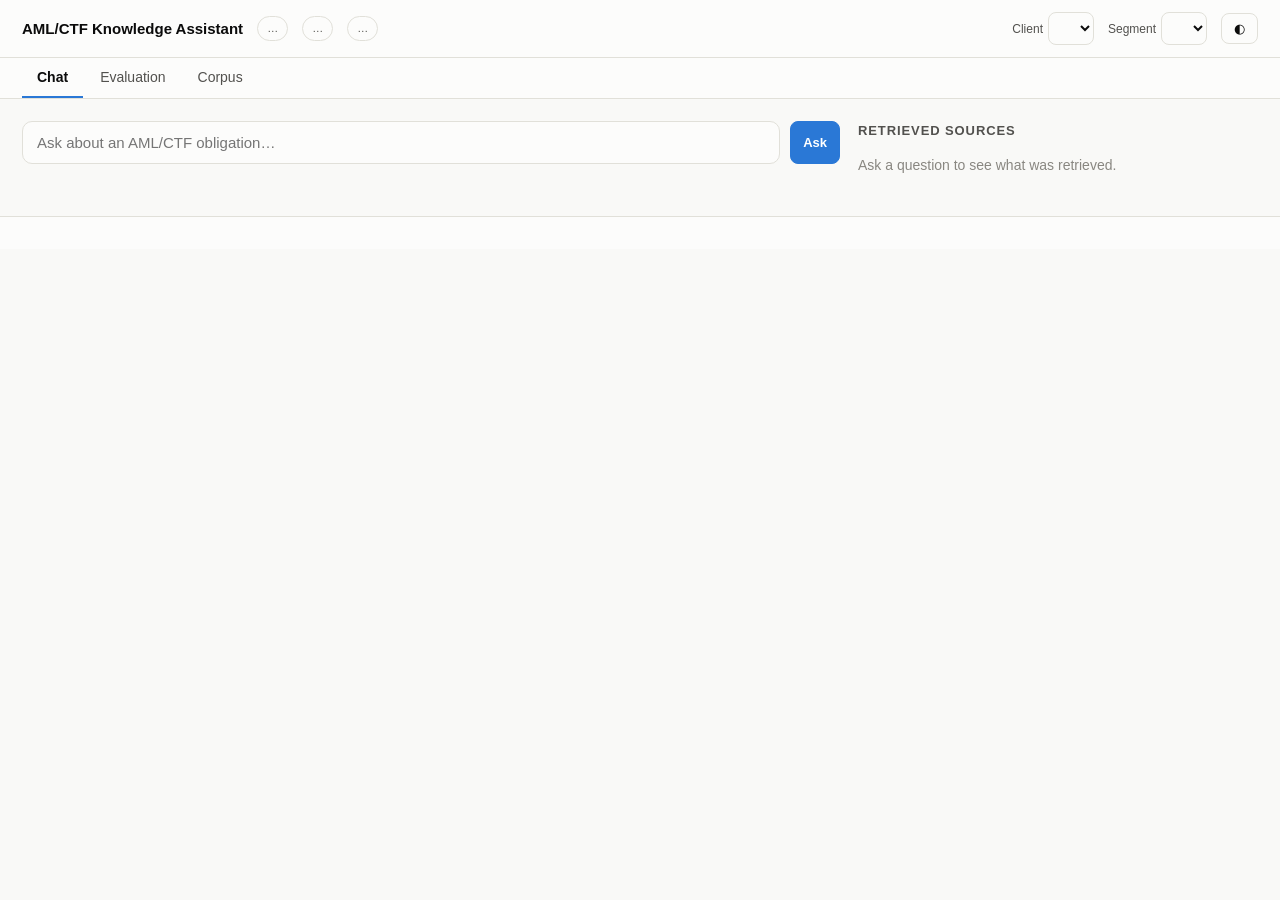
==== app/static/index.html @ a82c85d0 "initial commit" ====
<!doctype html>
<html lang="en">
<head>
<meta charset="utf-8">
<meta name="viewport" content="width=device-width, initial-scale=1">
<title>AML/CTF Knowledge Assistant — Demo</title>
<style>
/* ---- palette: validated categorical slots 1-3 + reserved status ---- */
.viz-root, body {
  color-scheme: light;
  --surface-1:#fcfcfb; --plane:#f9f9f7;
  --text-primary:#0b0b0b; --text-secondary:#52514e; --text-muted:#898781;
  --grid:#e1e0d9; --axis:#c3c2b7; --line:#e1e0d9;
  --series-1:#2a78d6; --series-2:#eb6834; --series-3:#1baf7a;
  --seq-250:#86b6ef; --seq-450:#2a78d6; --seq-600:#184f95;
  --good:#0ca30c; --warning:#fab219; --serious:#ec835a; --critical:#d03b3b;
  --radius:10px;
}
@media (prefers-color-scheme: dark) {
  :root:where(:not([data-theme="light"])) .viz-root,
  :root:where(:not([data-theme="light"])) body {
    color-scheme: dark;
    --surface-1:#1a1a19; --plane:#0d0d0d;
    --text-primary:#ffffff; --text-secondary:#c3c2b7; --text-muted:#898781;
    --grid:#2c2c2a; --axis:#383835; --line:#2c2c2a;
    --series-1:#3987e5; --series-2:#d95926; --series-3:#199e70;
    --seq-250:#184f95; --seq-450:#2a78d6; --seq-600:#86b6ef;
  }
}
:root[data-theme="dark"] .viz-root, :root[data-theme="dark"] body {
  color-scheme: dark;
  --surface-1:#1a1a19; --plane:#0d0d0d;
  --text-primary:#ffffff; --text-secondary:#c3c2b7; --text-muted:#898781;
  --grid:#2c2c2a; --axis:#383835; --line:#2c2c2a;
  --series-1:#3987e5; --series-2:#d95926; --series-3:#199e70;
  --seq-250:#184f95; --seq-450:#2a78d6; --seq-600:#86b6ef;
}

*{box-sizing:border-box}
body{margin:0;background:var(--plane);color:var(--text-primary);
  font:15px/1.55 -apple-system,BlinkMacSystemFont,"Segoe UI",Roboto,sans-serif}
header{border-bottom:1px solid var(--line);padding:12px 22px;background:var(--surface-1);
  display:flex;gap:14px;align-items:center;flex-wrap:wrap;position:sticky;top:0;z-index:20}
h1{font-size:15px;margin:0;font-weight:600}
.badge{font-size:11px;color:var(--text-secondary);border:1px solid var(--line);
  padding:3px 9px;border-radius:20px;white-space:nowrap}
.badge b{color:var(--text-primary);font-weight:600}
button,select{background:var(--surface-1);color:var(--text-primary);
  border:1px solid var(--line);padding:7px 12px;border-radius:8px;font-size:13px;cursor:pointer}
button.primary{background:var(--series-1);color:#fff;border-color:var(--series-1);font-weight:600}
button:disabled{opacity:.5;cursor:default}
label{font-size:12px;color:var(--text-secondary);margin-right:5px}

nav.tabs{display:flex;gap:2px;padding:0 22px;background:var(--surface-1);
  border-bottom:1px solid var(--line);position:sticky;top:53px;z-index:19}
nav.tabs button{border:0;border-bottom:2px solid transparent;border-radius:0;
  background:none;padding:11px 15px;color:var(--text-secondary);font-size:14px}
nav.tabs button[aria-selected=true]{color:var(--text-primary);
  border-bottom-color:var(--series-1);font-weight:600}

.page{display:none;padding:22px}
.page.active{display:block}
.wrap{max-width:1240px;margin:0 auto}

/* ---------- chat ---------- */
.chatgrid{display:grid;grid-template-columns:1fr 400px;gap:18px;align-items:start}
.askrow{display:flex;gap:10px;margin-bottom:12px}
input[type=text]{flex:1;background:var(--surface-1);color:var(--text-primary);
  border:1px solid var(--line);padding:12px 14px;border-radius:var(--radius);font-size:15px}
.chips{display:flex;flex-wrap:wrap;gap:6px;margin-bottom:18px}
.chip{font-size:12px;background:var(--surface-1);border:1px solid var(--line);
  padding:5px 10px;border-radius:20px;cursor:pointer;color:var(--text-secondary)}
.chip:hover{color:var(--text-primary);border-color:var(--series-1)}
.card{background:var(--surface-1);border:1px solid var(--line);
  border-radius:var(--radius);padding:18px;margin-bottom:14px}
.verdict{display:inline-flex;align-items:center;gap:6px;font-size:11px;font-weight:700;
  letter-spacing:.7px;padding:3px 9px;border-radius:5px;margin-bottom:10px;text-transform:uppercase}
.v-answered{color:var(--good);border:1px solid var(--good)}
.v-refused{color:var(--critical);border:1px solid var(--critical)}
.v-partial{color:var(--serious);border:1px solid var(--serious)}
.summary{font-size:16px;line-height:1.6;margin:0 0 14px}
.claim{border-left:2px solid var(--grid);padding:8px 0 8px 14px;margin:12px 0}
.cite{display:inline-block;font-family:ui-monospace,Menlo,monospace;font-size:11px;
  background:var(--plane);border:1px solid var(--line);color:var(--series-1);
  padding:2px 7px;border-radius:5px;margin:5px 5px 0 0;cursor:pointer}
.cite:hover{border-color:var(--series-1)}
.caveat{font-size:13px;color:var(--serious);margin-top:6px}
.stamp{font-size:12px;color:var(--text-secondary);border-top:1px solid var(--line);
  padding-top:10px;margin-top:14px}
.src{border:1px solid var(--line);border-radius:8px;padding:11px;margin-bottom:8px;
  background:var(--surface-1);cursor:pointer}
.src h4{margin:0 0 5px;font-size:12px;font-weight:600}
.src .meta{font-size:11px;color:var(--text-muted);margin-bottom:6px}
.src pre{white-space:pre-wrap;font:12px/1.5 inherit;color:var(--text-secondary);
  margin:0;max-height:120px;overflow:hidden}
.src.open pre{max-height:none;color:var(--text-primary)}
.tag{font-size:10px;padding:1px 6px;border-radius:4px;margin-right:5px;border:1px solid var(--line)}
.t-tenant{color:var(--series-3);border-color:var(--series-3)}
.t-law{color:var(--series-1);border-color:var(--series-1)}
.esc{background:var(--plane);border:1px dashed var(--axis);border-radius:8px;padding:12px;
  font:11px/1.5 ui-monospace,Menlo,monospace;color:var(--text-secondary);
  white-space:pre-wrap;max-height:300px;overflow-y:auto;margin-top:8px}

/* ---------- dashboard ---------- */
h2{font-size:13px;text-transform:uppercase;letter-spacing:.9px;color:var(--text-secondary);
  margin:26px 0 12px;font-weight:600}
h2:first-child{margin-top:0}
.kpis{display:grid;grid-template-columns:repeat(auto-fit,minmax(168px,1fr));gap:12px}
.kpi{background:var(--surface-1);border:1px solid var(--line);border-radius:var(--radius);padding:15px}
.kpi .k{font-size:11px;color:var(--text-secondary);text-transform:uppercase;
  letter-spacing:.6px;margin-bottom:7px}
.kpi .v{font-size:34px;font-weight:600;line-height:1.05;letter-spacing:-.5px}
.kpi .t{font-size:11px;color:var(--text-muted);margin-top:6px}
.kpi.ok .v{color:var(--good)} .kpi.bad .v{color:var(--critical)}
.kpi.warn .v{color:var(--serious)}

.chart{background:var(--surface-1);border:1px solid var(--line);
  border-radius:var(--radius);padding:18px}
.chart h3{margin:0 0 3px;font-size:14px;font-weight:600}
.chart .sub{font-size:12px;color:var(--text-secondary);margin:0 0 16px}
.row{display:grid;grid-template-columns:170px 1fr 62px;gap:10px;align-items:center;
  margin-bottom:7px;font-size:13px}
.row .lab{color:var(--text-secondary);text-align:right;overflow:hidden;
  text-overflow:ellipsis;white-space:nowrap}
.track{background:var(--grid);border-radius:4px;height:16px;overflow:hidden;display:flex}
.bar{height:16px;border-radius:0 4px 4px 0;transition:width .3s}
.row .val{font-variant-numeric:tabular-nums;color:var(--text-primary);font-size:12px}
.stack{display:flex;height:26px;border-radius:4px;overflow:hidden;background:var(--grid)}
.seg{height:26px;display:flex;align-items:center;justify-content:center;
  font-size:11px;font-weight:600;color:#fff;box-shadow:0 0 0 1px var(--surface-1) inset}
.legend{display:flex;gap:16px;flex-wrap:wrap;margin-top:12px;font-size:12px;
  color:var(--text-secondary)}
.legend i{width:11px;height:11px;border-radius:3px;display:inline-block;
  margin-right:6px;vertical-align:-1px}
table{width:100%;border-collapse:collapse;font-size:13px}
th{text-align:left;font-size:11px;text-transform:uppercase;letter-spacing:.6px;
  color:var(--text-muted);font-weight:600;padding:8px 10px;border-bottom:1px solid var(--axis)}
td{padding:8px 10px;border-bottom:1px solid var(--line);vertical-align:top}
tr:hover td{background:var(--plane)}
.mono{font-family:ui-monospace,Menlo,monospace;font-size:11.5px}
.pill{font-size:10.5px;padding:2px 7px;border-radius:20px;border:1px solid var(--line);
  white-space:nowrap}
.p-ok{color:var(--good);border-color:var(--good)}
.p-bad{color:var(--critical);border-color:var(--critical)}
.p-neutral{color:var(--text-secondary)}
.note{background:var(--surface-1);border:1px solid var(--line);border-left:3px solid var(--series-1);
  border-radius:8px;padding:14px 16px;font-size:13.5px;line-height:1.6;color:var(--text-secondary)}
.note b{color:var(--text-primary)}
.note code{font-family:ui-monospace,Menlo,monospace;font-size:12px;background:var(--plane);
  padding:2px 6px;border-radius:4px;color:var(--text-primary)}
.grid2{display:grid;grid-template-columns:1fr 1fr;gap:14px}
.filters{display:flex;gap:9px;margin-bottom:14px;flex-wrap:wrap}
.filters input{flex:1;min-width:200px;background:var(--surface-1);color:var(--text-primary);
  border:1px solid var(--line);padding:8px 11px;border-radius:8px;font-size:13px}
footer{font-size:11px;color:var(--text-muted);padding:16px 22px;border-top:1px solid var(--line);
  line-height:1.7;background:var(--surface-1)}
dialog{background:var(--surface-1);color:var(--text-primary);border:1px solid var(--line);
  border-radius:var(--radius);max-width:800px;width:92%;padding:22px}
dialog::backdrop{background:rgba(0,0,0,.6)}
dialog pre{white-space:pre-wrap;font:13px/1.6 inherit;max-height:62vh;overflow-y:auto}
.spin{color:var(--text-muted);font-size:14px}
@media (max-width:960px){.chatgrid,.grid2{grid-template-columns:1fr}}
</style>
</head>
<body class="viz-root">

<header>
  <h1>AML/CTF Knowledge Assistant</h1>
  <span class="badge" id="b-corpus">…</span>
  <span class="badge" id="b-embed">…</span>
  <span class="badge" id="b-gen">…</span>
  <span style="flex:1"></span>
  <div><label for="tenant">Client</label><select id="tenant"></select></div>
  <div><label for="segment">Segment</label><select id="segment"></select></div>
  <button id="theme" title="Toggle theme">◐</button>
</header>

<nav class="tabs" role="tablist">
  <button role="tab" data-tab="chat" aria-selected="true">Chat</button>
  <button role="tab" data-tab="evaluation" aria-selected="false">Evaluation</button>
  <button role="tab" data-tab="corpus" aria-selected="false">Corpus</button>
</nav>

<!-- ============================ CHAT ============================ -->
<section class="page active" id="page-chat"><div class="wrap chatgrid">
  <div>
    <div class="askrow">
      <input type="text" id="q" placeholder="Ask about an AML/CTF obligation…" autocomplete="off">
      <button class="primary" id="go">Ask</button>
    </div>
    <div class="chips" id="chips"></div>
    <div id="out"></div>
  </div>
  <div>
    <h2 style="margin-top:0">Retrieved sources</h2>
    <div id="sources"><p class="spin">Ask a question to see what was retrieved.</p></div>
  </div>
</div></section>

<!-- ========================= EVALUATION ========================= -->
<section class="page" id="page-eval"><div class="wrap" id="eval-body">
  <p class="spin">Loading…</p>
</div></section>

<!-- =========================== CORPUS =========================== -->
<section class="page" id="page-corpus"><div class="wrap" id="corpus-body">
  <p class="spin">Loading…</p>
</div></section>

<footer id="attrib"></footer>

<dialog id="dlg"><h3 id="dlg-title" style="margin-top:0"></h3><pre id="dlg-body"></pre>
  <div style="margin-top:14px"><button onclick="document.getElementById('dlg').close()">Close</button></div>
</dialog>

<script>
const EXAMPLES = [
  "When must a threshold transaction report be given to AUSTRAC?",
  "What is a designated service?",
  "Is gold bullion a precious metal?",
  "What does section 5A say?",
  "What does our SOP say about onboarding a trust client?",
  "Who do we escalate unusual activity to?",
  "What is our record retention period?",
  "Am I a reporting entity?",
  "Is this transaction suspicious?",
  "What does the NZ AML Act require?"
];
const $ = s => document.querySelector(s);
const esc = s => (s==null?'':String(s)).replace(/[<>&]/g,c=>({'<':'&lt;','>':'&gt;','&':'&amp;'}[c]));
const pct = n => (n==null?'—':(n*100).toFixed(0)+'%');
let CFG={}, METRICS=null;

/* ------------------------------- theme ------------------------------- */
$('#theme').onclick = () => {
  const cur = document.documentElement.getAttribute('data-theme');
  const next = cur === 'dark' ? 'light' : (cur === 'light' ? '' : 'dark');
  if(next) document.documentElement.setAttribute('data-theme', next);
  else document.documentElement.removeAttribute('data-theme');
};

/* -------------------------------- tabs ------------------------------- */
document.querySelectorAll('nav.tabs button').forEach(b => b.onclick = () => {
  document.querySelectorAll('nav.tabs button')
    .forEach(x => x.setAttribute('aria-selected', x===b));
  document.querySelectorAll('.page').forEach(p => p.classList.remove('active'));
  const id = b.dataset.tab === 'chat' ? 'page-chat'
           : b.dataset.tab === 'evaluation' ? 'page-eval' : 'page-corpus';
  $('#'+id).classList.add('active');
  if(b.dataset.tab === 'evaluation') renderEval();
  if(b.dataset.tab === 'corpus') renderCorpus();
});

/* -------------------------------- boot ------------------------------- */
async function boot(){
  CFG = await (await fetch('/api/config')).json();
  const t = $('#tenant');
  t.innerHTML = '<option value="">— shared corpus only —</option>' +
    CFG.tenants.map(x=>`<option value="${x.id}">${esc(x.label)}</option>`).join('');
  if(CFG.tenants.length) t.value = CFG.tenants[0].id;
  $('#segment').innerHTML = CFG.segments
    .map(s=>`<option ${s===CFG.default_segment?'selected':''}>${s}</option>`).join('');

  $('#b-corpus').innerHTML = `<b>${(CFG.stats.total||0).toLocaleString()}</b> chunks`;
  $('#b-embed').innerHTML  = `embed <b>${esc(CFG.providers.embedding)}</b>`;
  $('#b-gen').innerHTML    = CFG.providers.generation_available
    ? `gen <b>${esc(CFG.providers.generation)}</b>`
    : `gen <b>not configured</b> — retrieval only`;

  $('#chips').innerHTML = EXAMPLES.map(e=>`<span class="chip">${esc(e)}</span>`).join('');
  document.querySelectorAll('.chip').forEach(c =>
    c.onclick = ()=>{ $('#q').value = c.textContent; runAsk(); });

  $('#attrib').innerHTML = CFG.attribution.map(a=>`<div>${esc(a)}</div>`).join('') +
    `<div style="margin-top:7px">This assistant provides information based on legislation
     and AUSTRAC guidance. It does not provide legal advice and does not guarantee
     compliance. Your obligations remain with you as the reporting entity.
     Not endorsed by or affiliated with AUSTRAC. Meridian Accounting Partners and
     Corvid Advisory are fictional firms; their documents were written for this demo.</div>`;
}

/* -------------------------------- chat ------------------------------- */
async function showSource(key){
  const r = await fetch('/api/source/' + encodeURIComponent(key));
  if(!r.ok) return;
  const d = await r.json();
  $('#dlg-title').textContent = d.heading_path.join('  ›  ');
  $('#dlg-body').textContent = d.content + `\n\n— ${d.citation_key}` +
    (d.compilation_no ? `  ·  compilation ${d.compilation_no}` : '') +
    (d.effective_from ? `  ·  in force ${d.effective_from}` : '') + `\n${d.source_url}`;
  $('#dlg').showModal();
}

function renderAnswer(d){
  let h = `<div class="card"><span class="verdict v-${d.answer_type}">${d.answer_type}</span>`;
  h += `<p class="summary">${esc(d.summary)}</p>`;
  for(const c of d.claims)
    h += `<div class="claim">${esc(c.text)}<br>` +
      c.citations.map(k=>`<span class="cite" data-k="${esc(k)}">${esc(k)}</span>`).join('') + `</div>`;
  for(const cv of d.caveats) h += `<div class="caveat">⚠ ${esc(cv)}</div>`;
  h += `<div class="stamp">${esc(d.corpus_version)}`;
  if(d.validation && d.validation.claims_in !== undefined){
    h += ` · ${d.validation.claims_kept}/${d.validation.claims_in} claims passed citation validation`;
    if(d.validation.invalid_citations?.length)
      h += ` · <span style="color:var(--critical)">${d.validation.invalid_citations.length} invalid citation(s) rejected</span>`;
  }
  h += `</div>`;
  if(d.diagnostics?.dense_error){
    h += `<div style="margin-top:12px;padding:12px;border-radius:8px;
      border:1px solid var(--critical);color:var(--critical);font-size:13px">
      <b>Dense retrieval is DOWN — running on BM25 only.</b><br>
      <code style="font-size:12px">${esc(d.diagnostics.dense_error)}</code><br>
      <span style="color:var(--text-secondary)">Answers will be worse and it
      will refuse more than it should. Fix this before demoing.</span></div>`;
  }
  h += `</div>`;
  if(d.escalation_packet)
    h += `<div class="card"><h2 style="margin-top:0">Escalation to a human — pre-researched</h2>
          <div class="esc">${esc(d.escalation_packet)}</div></div>`;
  $('#out').innerHTML = h;
  document.querySelectorAll('.cite').forEach(a => a.onclick = ()=>showSource(a.dataset.k));

  $('#sources').innerHTML = d.sources.length ? d.sources.map(s=>{
    const tag = s.tenant_id ? `<span class="tag t-tenant">${esc(s.tenant_id)}</span>`
                            : `<span class="tag t-law">${esc(s.doc_type)}</span>`;
    return `<div class="src" onclick="this.classList.toggle('open')">
      <h4>${tag}${esc(s.label)}</h4>
      <div class="meta mono">${esc(s.citation_key)} · ${esc(s.why)} · ${s.score}</div>
      <pre>${esc(s.content.slice(0,1200))}</pre></div>`;
  }).join('') : '<p class="spin">Nothing retrieved.</p>';
}

async function runAsk(){
  const q = $('#q').value.trim(); if(!q) return;
  $('#go').disabled = true;
  $('#out').innerHTML = '<p class="spin">Retrieving and checking citations…</p>';
  try{
    const r = await fetch('/api/ask',{method:'POST',
      headers:{'Content-Type':'application/json'},
      body:JSON.stringify({question:q, tenant_id:$('#tenant').value||null,
                           segment:$('#segment').value})});
    renderAnswer(await r.json());
  }catch(e){ $('#out').innerHTML = `<div class="card">Request failed: ${esc(e.message)}</div>`; }
  $('#go').disabled = false;
}
$('#go').onclick = runAsk;
$('#q').addEventListener('keydown', e => { if(e.key==='Enter') runAsk(); });

/* ----------------------------- charts -------------------------------- */
// Horizontal bar, sequential single hue: magnitude comparison.
function barChart(title, sub, rows, hue){
  const max = Math.max(...rows.map(r=>r.value), 1);
  return `<div class="chart"><h3>${esc(title)}</h3><p class="sub">${esc(sub)}</p>` +
    rows.map(r=>`<div class="row" title="${esc(r.label)}: ${r.value}">
      <span class="lab">${esc(r.label)}</span>
      <span class="track"><span class="bar" style="width:${(r.value/max*100).toFixed(1)}%;
        background:${hue||'var(--seq-450)'}"></span></span>
      <span class="val">${r.value.toLocaleString()}</span></div>`).join('') + `</div>`;
}

// Stacked bar, part-to-whole. Direct labels on every segment (required:
// aqua sits below 3:1 on the light surface, so colour never carries alone).
function stackChart(title, sub, segs){
  const total = segs.reduce((a,s)=>a+s.value,0) || 1;
  return `<div class="chart"><h3>${esc(title)}</h3><p class="sub">${esc(sub)}</p>
    <div class="stack">` + segs.filter(s=>s.value>0).map(s=>
      `<span class="seg" style="width:${(s.value/total*100).toFixed(1)}%;background:${s.color}"
        title="${esc(s.label)}: ${s.value}">${s.value/total>0.09?s.value:''}</span>`).join('') +
    `</div><div class="legend">` + segs.map(s=>
      `<span><i style="background:${s.color}"></i>${esc(s.label)} — <b>${s.value}</b></span>`
    ).join('') + `</div></div>`;
}

function kpi(k, v, t, cls){
  return `<div class="kpi ${cls||''}"><div class="k">${esc(k)}</div>
    <div class="v">${v}</div><div class="t">${esc(t||'')}</div></div>`;
}

/* --------------------------- evaluation ------------------------------ */
async function loadMetrics(){
  if(!METRICS) METRICS = await (await fetch('/api/metrics')).json();
  return METRICS;
}

async function renderEval(){
  const m = await loadMetrics();
  const e = m.eval;
  if(!e){
    $('#eval-body').innerHTML = `<div class="note">No evaluation results yet. Run
      <code>python -m eval.run_eval --retrieval</code> (no API key needed) or
      <code>python -m eval.run_eval</code> for the full pipeline.</div>`;
    return;
  }
  const full = e.mode === 'full';
  let h = `<div class="note"><b>${e.total_cases} golden-set cases</b>, mode
    <b>${esc(e.mode)}</b>, embeddings <b>${esc(e.embed_provider)}</b>${
    e.llm_provider?`, generation <b>${esc(e.llm_provider)}</b>`:''}, reranker
    <b>${!e.reranker_configured ? 'off'
        : (e.reranker_actually_used === e.total_cases ? 'on, all queries'
        : `on but only ${e.reranker_actually_used}/${e.total_cases} queries`)}</b>.
    Generated ${esc(e.generated_at)}.
    ${(e.rerank_errors||[]).length ? `<div style="margin-top:8px;color:var(--critical)">
      Rerank errors: ${e.rerank_errors.map(esc).join(' · ')}</div>` : ''}
    ${full?'':' Retrieval-only mode measures isolation and recall; refusal and citation metrics need the full run.'}</div>`;

  h += `<h2>Headline metrics</h2><div class="kpis">`;
  h += kpi('Cross-tenant leaks', e.leaks, e.leaks?'P0 — stop and fix':'target 0',
           e.leaks? 'bad':'ok');
  if(full){
    h += kpi('Refusal recall', pct(e.refusal_recall),
             `${e.refusal_correct}/${e.refusal_expected} · target 100%`,
             e.refusal_recall>=1?'ok':'bad');
    h += kpi('Invalid citations', e.invalid_citations,
             e.invalid_citations
               ? 'caught and dropped before render'
               : 'target 0 · enforced mechanically',
             e.invalid_citations?'warn':'ok');
    h += kpi('Over-refusals', e.over_refusals,
             `of ${e.answerable} answerable`, e.over_refusals?'warn':'ok');
    h += kpi('Unexpected refusals', pct(e.unexpected_refusal_rate ?? 0),
             `${e.over_refusals}/${e.answerable} answerable questions refused`,
             (e.unexpected_refusal_rate ?? 0) <= 0.05 ? 'ok' : 'warn');
    h += kpi('Refusal rate (all)', pct(e.refusal_rate),
             `${pct(e.refusal_by_design_rate)} of this set is refusal-by-design`);
    h += kpi('Passing', `${e.passing}/${e.total_cases}`, 'expected vs actual');
    h += kpi('Mean latency', `${e.mean_latency_ms}<span style="font-size:15px"> ms</span>`,
             'end to end');
  } else {
    h += kpi('Cases retrieving', `${e.retrieved_something}/${e.total_cases}`,
             'at least one source', e.retrieved_something===e.total_cases?'ok':'warn');
    h += kpi('Mean sources', e.mean_retrieved, 'per question');
    h += kpi('Mean latency', `${Math.round(e.cases.reduce((a,c)=>a+(c.latency_ms||0),0)/e.cases.length)}<span style="font-size:15px"> ms</span>`,
             'retrieval only');
  }
  h += `</div>`;

  // retrieval mix — why hybrid matters
  const mix = {dense:0, lexical:0, both:0, expansion:0};
  for(const c of e.cases) for(const [k,v] of Object.entries(c.why_mix||{})){
    if(k==='dense') mix.dense+=v; else if(k==='lexical') mix.lexical+=v;
    else if(k==='both') mix.both+=v; else mix.expansion+=v;
  }
  h += `<h2>Retrieval</h2><div class="grid2">`;
  h += stackChart('Where each source came from',
    'Lexical-only hits are the ones dense retrieval would have missed — exact section numbers and statutory terms of art.',
    [{label:'Both methods', value:mix.both, color:'var(--series-1)'},
     {label:'Dense only', value:mix.dense, color:'var(--series-2)'},
     {label:'Lexical only (BM25)', value:mix.lexical, color:'var(--series-3)'},
     {label:'Definitions + cross-refs', value:mix.expansion, color:'var(--text-muted)'}]);

  if(full && e.by_category?.length){
    const max = Math.max(...e.by_category.map(c=>c.pass+c.fail),1);
    h += `<div class="chart"><h3>Cases by category</h3>
      <p class="sub">Pass means the answered/refused outcome matched what the golden set expects.</p>` +
      e.by_category.map(c=>`<div class="row">
        <span class="lab">${esc(c.category)}</span>
        <span class="track">
          <span class="bar" style="width:${(c.pass/max*100).toFixed(1)}%;background:var(--good);border-radius:0"></span>
          <span class="bar" style="width:${(c.fail/max*100).toFixed(1)}%;background:var(--critical)"></span>
        </span><span class="val">${c.pass}/${c.pass+c.fail}</span></div>`).join('') +
      `<div class="legend"><span><i style="background:var(--good)"></i>✓ pass</span>
       <span><i style="background:var(--critical)"></i>✗ fail</span></div></div>`;
  } else {
    const byCat = {};
    for(const c of e.cases) byCat[c.category] = (byCat[c.category]||0)+1;
    h += barChart('Cases by category', 'Composition of the golden set.',
      Object.entries(byCat).map(([k,v])=>({label:k, value:v})));
  }
  h += `</div>`;

  h += `<h2>Every case</h2><div class="chart" style="padding:0;overflow-x:auto">
    <table><thead><tr><th>ID</th><th>Category</th><th>Question</th><th>Client</th>
    <th>Expected</th>${full?'<th>Got</th><th>Claims</th>':'<th>Sources</th><th>Top hit</th>'}
    <th>Leak</th><th>ms</th></tr></thead><tbody>`;
  for(const c of e.cases){
    const okPill = c.leak.length ? `<span class="pill p-bad">LEAK</span>`
                                 : `<span class="pill p-ok">clean</span>`;
    const outcome = full
      ? `<td><span class="pill ${c.pass?'p-ok':'p-bad'}">${esc(c.got)}</span></td><td>${c.claims}</td>`
      : `<td>${c.retrieved}</td><td class="mono">${esc((c.top||'').slice(0,42))}</td>`;
    h += `<tr><td class="mono">${esc(c.id)}</td><td>${esc(c.category)}</td>
      <td>${esc(c.question)}</td><td>${esc(c.tenant||'—')}</td>
      <td><span class="pill p-neutral">${esc(c.expect)}</span></td>
      ${outcome}<td>${okPill}</td><td>${c.latency_ms}</td></tr>`;
  }
  h += `</tbody></table></div>`;

  if(full && e.invalid_citation_detail?.length){
    h += `<h2>Citation validation</h2><div class="note">
      The validator rejected ${e.invalid_citations} citation(s) the model
      invented. <b>This is the guardrail working</b> — the claim never reached
      the user. Cases:
      ${e.invalid_citation_detail.map(d=>
        `<div style="margin-top:6px"><b>${esc(d.id)}</b> → cited
         <code>${d.keys.map(esc).join(', ')}</code>, which was not in the
         retrieved set for that query.</div>`).join('')}
      </div>`;
  }

  if(full && (e.refusal_missed?.length || e.over_refusal_cases?.length)){
    h += `<h2>Needs attention</h2><div class="note">`;
    if(e.refusal_missed?.length)
      h += `<div><b style="color:var(--critical)">Missed refusals:</b> ${e.refusal_missed.join(', ')}
            — each one is the entire risk of the product.</div>`;
    if(e.over_refusal_cases?.length)
      h += `<div style="margin-top:8px"><b style="color:var(--serious)">Over-refusals:</b>
            ${e.over_refusal_cases.join(', ')} — an assistant that refuses too much gets switched off.</div>`;
    h += `</div>`;
  }
  $('#eval-body').innerHTML = h;
}

/* ------------------------------ corpus ------------------------------- */
async function renderCorpus(){
  const m = await loadMetrics();
  const man = m.manifest, st = m.storage;
  let h = `<div class="note"><b>Where the indexed documents live.</b> ${esc(st.note)}
    <div style="margin-top:9px">
    Downloaded source cache — <code>${esc(st.downloaded_cache)}</code>
      (${st.cache_files} files)<br>
    SQLite index (text + metadata + BM25) — <code>${esc(st.sqlite_index)}</code>
      (${(st.sqlite_bytes/1048576).toFixed(1)} MB)<br>
    Vectors — <code>${esc(st.vectors_path||st.vectors)}</code>
      (${(st.vectors_bytes/1048576).toFixed(2)} MB)</div>
    <div style="margin-top:9px">Nothing is committed to the repo: rebuild any time with
    <code>python -m index.build</code>.</div></div>`;

  if(man){
    h += `<h2>Instruments indexed</h2><div class="chart" style="padding:0;overflow-x:auto">
      <table><thead><tr><th>Instrument</th><th>Compilation</th><th>In force</th>
      <th>Sections</th><th>Definitions</th><th>Chunks</th><th>Words</th><th>Licence</th>
      </tr></thead><tbody>`;
    for(const i of man.instruments){
      h += `<tr><td><b>${esc(i.short)}</b><div class="mono" style="color:var(--text-muted)">${esc(i.title_id)}</div></td>
        <td class="mono">${esc(i.compilation_no||'as made')}<div style="color:var(--text-muted)">${esc(i.compilation_id)}</div></td>
        <td>${esc(i.in_force_from)}</td><td>${i.sections}</td><td>${i.definitions}</td>
        <td>${i.chunks}</td><td>${i.words.toLocaleString()}</td>
        <td><span class="pill p-ok">${esc(i.licence)}</span></td></tr>`;
    }
    h += `</tbody></table></div>`;

    h += `<h2>Composition</h2><div class="grid2">`;
    h += barChart('Chunks by document type',
      `${man.total_chunks.toLocaleString()} chunks · ${man.words.toLocaleString()} words · ~${man.est_tokens.toLocaleString()} tokens`,
      Object.entries(man.by_doc_type).sort((a,b)=>b[1]-a[1])
        .map(([k,v])=>({label:k, value:v})));

    const tenantRows = (man.tenants||[]).map(t=>({label:t.tenant_id, value:t.chunks}));
    h += barChart('Private tenant chunks',
      'Each client\'s own program and SOPs — the part no competitor can index.',
      tenantRows.length?tenantRows:[{label:'none', value:0}], 'var(--series-3)');
    h += `</div>`;

    if(man.austrac && Object.keys(man.austrac).length){
      const a = man.austrac;
      h += `<h2>AUSTRAC guidance</h2><div class="note">
        ${a.pages_ok} pages ingested, <b>${a.pages_failed} failed</b>.
        ${a.pages_failed?`AUSTRAC's site refuses automated requests from many hosts.
        Save the pages from your browser into <code>data/austrac_manual/</code> and rebuild —
        the build never blocks on it.`:''}</div>`;
    }
  }

  h += `<h2>Browse the index</h2>
    <div class="filters">
      <input id="cq" placeholder="Filter by heading or citation key…">
      <select id="cdt"><option value="">all doc types</option></select>
      <select id="ct"><option value="">all clients</option></select>
    </div>
    <div class="chart" style="padding:0;overflow-x:auto" id="corpus-rows"></div>`;
  $('#corpus-body').innerHTML = h;

  const dts = man ? Object.keys(man.by_doc_type) : [];
  $('#cdt').innerHTML += dts.map(d=>`<option>${esc(d)}</option>`).join('');
  $('#ct').innerHTML += CFG.tenants.map(t=>`<option value="${t.id}">${esc(t.label)}</option>`).join('');
  ['cq','cdt','ct'].forEach(id => $('#'+id).addEventListener('input', loadRows));
  loadRows();
}

async function loadRows(){
  const p = new URLSearchParams({q:$('#cq').value, doc_type:$('#cdt').value,
                                tenant_id:$('#ct').value, limit:300});
  const d = await (await fetch('/api/corpus?'+p)).json();
  $('#corpus-rows').innerHTML = `<table><thead><tr><th>Citation key</th><th>Type</th>
    <th>Location</th><th>Client</th><th>Chars</th></tr></thead><tbody>` +
    d.rows.map(r=>`<tr onclick="showSource('${esc(r.citation_key).replace(/'/g,"\\'")}')"
      style="cursor:pointer">
      <td class="mono">${esc(r.citation_key)}</td>
      <td><span class="pill p-neutral">${esc(r.doc_type)}</span></td>
      <td>${esc(r.heading_path.join(' › '))}</td>
      <td>${esc(r.tenant_id||'—')}</td><td>${r.chars}</td></tr>`).join('') +
    `</tbody></table><div style="padding:11px;font-size:12px;color:var(--text-muted)">
      Showing ${d.returned} of ${d.total} chunks. Click a row to read it.</div>`;
}

boot();
</script>
</body>
</html>
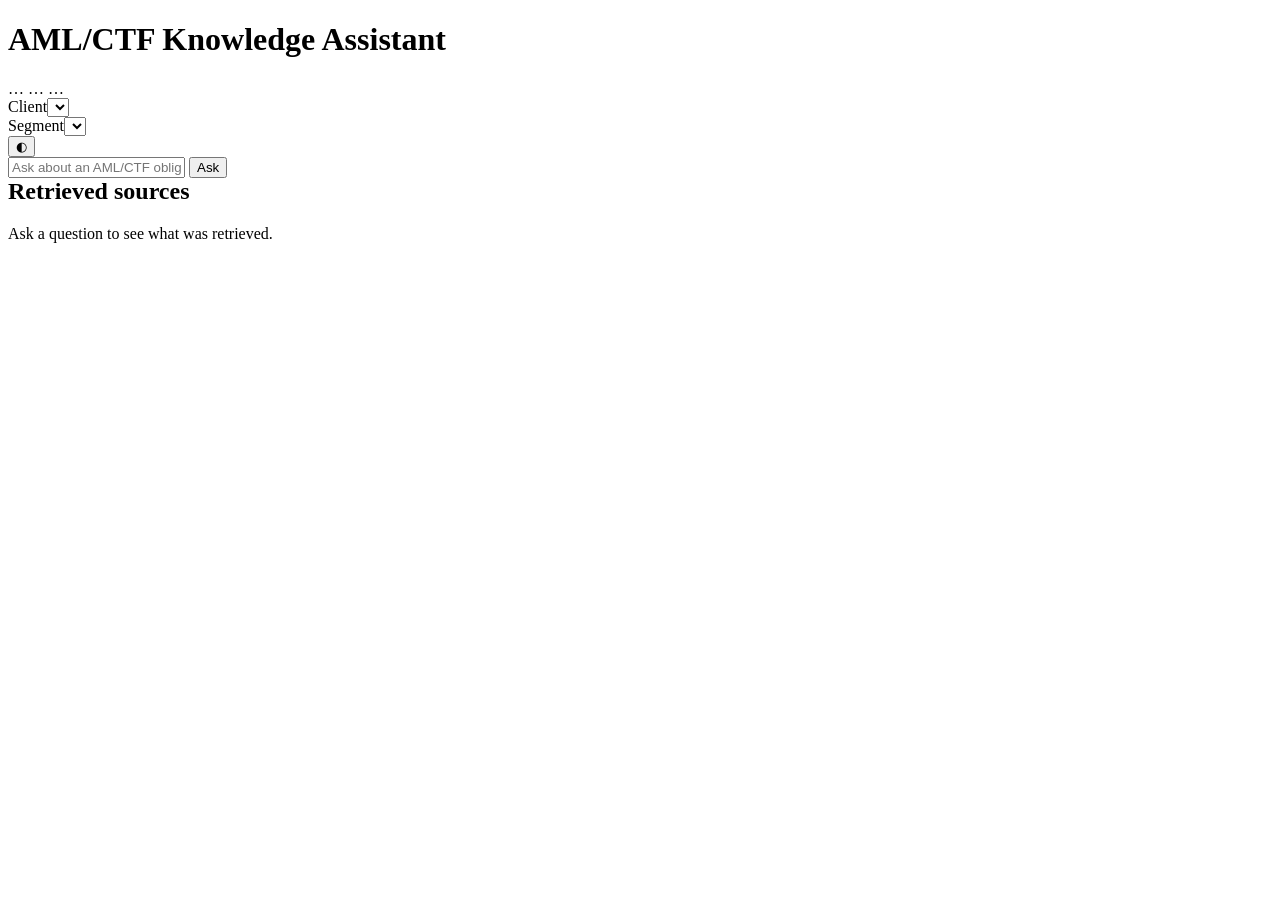
==== commit f26e4a30: "feat: add NVIDIA support and Docker configuration - Updated config.py to include NVIDIA as a new LLM" ====
--- a/app/static/index.html
+++ b/app/static/index.html
@@ -3,164 +3,8 @@
 <head>
 <meta charset="utf-8">
 <meta name="viewport" content="width=device-width, initial-scale=1">
-<title>AML/CTF Knowledge Assistant — Demo</title>
-<style>
-/* ---- palette: validated categorical slots 1-3 + reserved status ---- */
-.viz-root, body {
-  color-scheme: light;
-  --surface-1:#fcfcfb; --plane:#f9f9f7;
-  --text-primary:#0b0b0b; --text-secondary:#52514e; --text-muted:#898781;
-  --grid:#e1e0d9; --axis:#c3c2b7; --line:#e1e0d9;
-  --series-1:#2a78d6; --series-2:#eb6834; --series-3:#1baf7a;
-  --seq-250:#86b6ef; --seq-450:#2a78d6; --seq-600:#184f95;
-  --good:#0ca30c; --warning:#fab219; --serious:#ec835a; --critical:#d03b3b;
-  --radius:10px;
-}
-@media (prefers-color-scheme: dark) {
-  :root:where(:not([data-theme="light"])) .viz-root,
-  :root:where(:not([data-theme="light"])) body {
-    color-scheme: dark;
-    --surface-1:#1a1a19; --plane:#0d0d0d;
-    --text-primary:#ffffff; --text-secondary:#c3c2b7; --text-muted:#898781;
-    --grid:#2c2c2a; --axis:#383835; --line:#2c2c2a;
-    --series-1:#3987e5; --series-2:#d95926; --series-3:#199e70;
-    --seq-250:#184f95; --seq-450:#2a78d6; --seq-600:#86b6ef;
-  }
-}
-:root[data-theme="dark"] .viz-root, :root[data-theme="dark"] body {
-  color-scheme: dark;
-  --surface-1:#1a1a19; --plane:#0d0d0d;
-  --text-primary:#ffffff; --text-secondary:#c3c2b7; --text-muted:#898781;
-  --grid:#2c2c2a; --axis:#383835; --line:#2c2c2a;
-  --series-1:#3987e5; --series-2:#d95926; --series-3:#199e70;
-  --seq-250:#184f95; --seq-450:#2a78d6; --seq-600:#86b6ef;
-}
-
-*{box-sizing:border-box}
-body{margin:0;background:var(--plane);color:var(--text-primary);
-  font:15px/1.55 -apple-system,BlinkMacSystemFont,"Segoe UI",Roboto,sans-serif}
-header{border-bottom:1px solid var(--line);padding:12px 22px;background:var(--surface-1);
-  display:flex;gap:14px;align-items:center;flex-wrap:wrap;position:sticky;top:0;z-index:20}
-h1{font-size:15px;margin:0;font-weight:600}
-.badge{font-size:11px;color:var(--text-secondary);border:1px solid var(--line);
-  padding:3px 9px;border-radius:20px;white-space:nowrap}
-.badge b{color:var(--text-primary);font-weight:600}
-button,select{background:var(--surface-1);color:var(--text-primary);
-  border:1px solid var(--line);padding:7px 12px;border-radius:8px;font-size:13px;cursor:pointer}
-button.primary{background:var(--series-1);color:#fff;border-color:var(--series-1);font-weight:600}
-button:disabled{opacity:.5;cursor:default}
-label{font-size:12px;color:var(--text-secondary);margin-right:5px}
-
-nav.tabs{display:flex;gap:2px;padding:0 22px;background:var(--surface-1);
-  border-bottom:1px solid var(--line);position:sticky;top:53px;z-index:19}
-nav.tabs button{border:0;border-bottom:2px solid transparent;border-radius:0;
-  background:none;padding:11px 15px;color:var(--text-secondary);font-size:14px}
-nav.tabs button[aria-selected=true]{color:var(--text-primary);
-  border-bottom-color:var(--series-1);font-weight:600}
-
-.page{display:none;padding:22px}
-.page.active{display:block}
-.wrap{max-width:1240px;margin:0 auto}
-
-/* ---------- chat ---------- */
-.chatgrid{display:grid;grid-template-columns:1fr 400px;gap:18px;align-items:start}
-.askrow{display:flex;gap:10px;margin-bottom:12px}
-input[type=text]{flex:1;background:var(--surface-1);color:var(--text-primary);
-  border:1px solid var(--line);padding:12px 14px;border-radius:var(--radius);font-size:15px}
-.chips{display:flex;flex-wrap:wrap;gap:6px;margin-bottom:18px}
-.chip{font-size:12px;background:var(--surface-1);border:1px solid var(--line);
-  padding:5px 10px;border-radius:20px;cursor:pointer;color:var(--text-secondary)}
-.chip:hover{color:var(--text-primary);border-color:var(--series-1)}
-.card{background:var(--surface-1);border:1px solid var(--line);
-  border-radius:var(--radius);padding:18px;margin-bottom:14px}
-.verdict{display:inline-flex;align-items:center;gap:6px;font-size:11px;font-weight:700;
-  letter-spacing:.7px;padding:3px 9px;border-radius:5px;margin-bottom:10px;text-transform:uppercase}
-.v-answered{color:var(--good);border:1px solid var(--good)}
-.v-refused{color:var(--critical);border:1px solid var(--critical)}
-.v-partial{color:var(--serious);border:1px solid var(--serious)}
-.summary{font-size:16px;line-height:1.6;margin:0 0 14px}
-.claim{border-left:2px solid var(--grid);padding:8px 0 8px 14px;margin:12px 0}
-.cite{display:inline-block;font-family:ui-monospace,Menlo,monospace;font-size:11px;
-  background:var(--plane);border:1px solid var(--line);color:var(--series-1);
-  padding:2px 7px;border-radius:5px;margin:5px 5px 0 0;cursor:pointer}
-.cite:hover{border-color:var(--series-1)}
-.caveat{font-size:13px;color:var(--serious);margin-top:6px}
-.stamp{font-size:12px;color:var(--text-secondary);border-top:1px solid var(--line);
-  padding-top:10px;margin-top:14px}
-.src{border:1px solid var(--line);border-radius:8px;padding:11px;margin-bottom:8px;
-  background:var(--surface-1);cursor:pointer}
-.src h4{margin:0 0 5px;font-size:12px;font-weight:600}
-.src .meta{font-size:11px;color:var(--text-muted);margin-bottom:6px}
-.src pre{white-space:pre-wrap;font:12px/1.5 inherit;color:var(--text-secondary);
-  margin:0;max-height:120px;overflow:hidden}
-.src.open pre{max-height:none;color:var(--text-primary)}
-.tag{font-size:10px;padding:1px 6px;border-radius:4px;margin-right:5px;border:1px solid var(--line)}
-.t-tenant{color:var(--series-3);border-color:var(--series-3)}
-.t-law{color:var(--series-1);border-color:var(--series-1)}
-.esc{background:var(--plane);border:1px dashed var(--axis);border-radius:8px;padding:12px;
-  font:11px/1.5 ui-monospace,Menlo,monospace;color:var(--text-secondary);
-  white-space:pre-wrap;max-height:300px;overflow-y:auto;margin-top:8px}
-
-/* ---------- dashboard ---------- */
-h2{font-size:13px;text-transform:uppercase;letter-spacing:.9px;color:var(--text-secondary);
-  margin:26px 0 12px;font-weight:600}
-h2:first-child{margin-top:0}
-.kpis{display:grid;grid-template-columns:repeat(auto-fit,minmax(168px,1fr));gap:12px}
-.kpi{background:var(--surface-1);border:1px solid var(--line);border-radius:var(--radius);padding:15px}
-.kpi .k{font-size:11px;color:var(--text-secondary);text-transform:uppercase;
-  letter-spacing:.6px;margin-bottom:7px}
-.kpi .v{font-size:34px;font-weight:600;line-height:1.05;letter-spacing:-.5px}
-.kpi .t{font-size:11px;color:var(--text-muted);margin-top:6px}
-.kpi.ok .v{color:var(--good)} .kpi.bad .v{color:var(--critical)}
-.kpi.warn .v{color:var(--serious)}
-
-.chart{background:var(--surface-1);border:1px solid var(--line);
-  border-radius:var(--radius);padding:18px}
-.chart h3{margin:0 0 3px;font-size:14px;font-weight:600}
-.chart .sub{font-size:12px;color:var(--text-secondary);margin:0 0 16px}
-.row{display:grid;grid-template-columns:170px 1fr 62px;gap:10px;align-items:center;
-  margin-bottom:7px;font-size:13px}
-.row .lab{color:var(--text-secondary);text-align:right;overflow:hidden;
-  text-overflow:ellipsis;white-space:nowrap}
-.track{background:var(--grid);border-radius:4px;height:16px;overflow:hidden;display:flex}
-.bar{height:16px;border-radius:0 4px 4px 0;transition:width .3s}
-.row .val{font-variant-numeric:tabular-nums;color:var(--text-primary);font-size:12px}
-.stack{display:flex;height:26px;border-radius:4px;overflow:hidden;background:var(--grid)}
-.seg{height:26px;display:flex;align-items:center;justify-content:center;
-  font-size:11px;font-weight:600;color:#fff;box-shadow:0 0 0 1px var(--surface-1) inset}
-.legend{display:flex;gap:16px;flex-wrap:wrap;margin-top:12px;font-size:12px;
-  color:var(--text-secondary)}
-.legend i{width:11px;height:11px;border-radius:3px;display:inline-block;
-  margin-right:6px;vertical-align:-1px}
-table{width:100%;border-collapse:collapse;font-size:13px}
-th{text-align:left;font-size:11px;text-transform:uppercase;letter-spacing:.6px;
-  color:var(--text-muted);font-weight:600;padding:8px 10px;border-bottom:1px solid var(--axis)}
-td{padding:8px 10px;border-bottom:1px solid var(--line);vertical-align:top}
-tr:hover td{background:var(--plane)}
-.mono{font-family:ui-monospace,Menlo,monospace;font-size:11.5px}
-.pill{font-size:10.5px;padding:2px 7px;border-radius:20px;border:1px solid var(--line);
-  white-space:nowrap}
-.p-ok{color:var(--good);border-color:var(--good)}
-.p-bad{color:var(--critical);border-color:var(--critical)}
-.p-neutral{color:var(--text-secondary)}
-.note{background:var(--surface-1);border:1px solid var(--line);border-left:3px solid var(--series-1);
-  border-radius:8px;padding:14px 16px;font-size:13.5px;line-height:1.6;color:var(--text-secondary)}
-.note b{color:var(--text-primary)}
-.note code{font-family:ui-monospace,Menlo,monospace;font-size:12px;background:var(--plane);
-  padding:2px 6px;border-radius:4px;color:var(--text-primary)}
-.grid2{display:grid;grid-template-columns:1fr 1fr;gap:14px}
-.filters{display:flex;gap:9px;margin-bottom:14px;flex-wrap:wrap}
-.filters input{flex:1;min-width:200px;background:var(--surface-1);color:var(--text-primary);
-  border:1px solid var(--line);padding:8px 11px;border-radius:8px;font-size:13px}
-footer{font-size:11px;color:var(--text-muted);padding:16px 22px;border-top:1px solid var(--line);
-  line-height:1.7;background:var(--surface-1)}
-dialog{background:var(--surface-1);color:var(--text-primary);border:1px solid var(--line);
-  border-radius:var(--radius);max-width:800px;width:92%;padding:22px}
-dialog::backdrop{background:rgba(0,0,0,.6)}
-dialog pre{white-space:pre-wrap;font:13px/1.6 inherit;max-height:62vh;overflow-y:auto}
-.spin{color:var(--text-muted);font-size:14px}
-@media (max-width:960px){.chatgrid,.grid2{grid-template-columns:1fr}}
-</style>
+<title>AML/CTF Knowledge Assistant</title>
+<link rel="stylesheet" href="/static/app.css">
 </head>
 <body class="viz-root">
 
@@ -175,13 +19,6 @@
   <button id="theme" title="Toggle theme">◐</button>
 </header>
 
-<nav class="tabs" role="tablist">
-  <button role="tab" data-tab="chat" aria-selected="true">Chat</button>
-  <button role="tab" data-tab="evaluation" aria-selected="false">Evaluation</button>
-  <button role="tab" data-tab="corpus" aria-selected="false">Corpus</button>
-</nav>
-
-<!-- ============================ CHAT ============================ -->
 <section class="page active" id="page-chat"><div class="wrap chatgrid">
   <div>
     <div class="askrow">
@@ -197,22 +34,13 @@
   </div>
 </div></section>
 
-<!-- ========================= EVALUATION ========================= -->
-<section class="page" id="page-eval"><div class="wrap" id="eval-body">
-  <p class="spin">Loading…</p>
-</div></section>
-
-<!-- =========================== CORPUS =========================== -->
-<section class="page" id="page-corpus"><div class="wrap" id="corpus-body">
-  <p class="spin">Loading…</p>
-</div></section>
-
 <footer id="attrib"></footer>
 
 <dialog id="dlg"><h3 id="dlg-title" style="margin-top:0"></h3><pre id="dlg-body"></pre>
   <div style="margin-top:14px"><button onclick="document.getElementById('dlg').close()">Close</button></div>
 </dialog>
 
+<script src="/static/common.js"></script>
 <script>
 const EXAMPLES = [
   "When must a threshold transaction report be given to AUSTRAC?",
@@ -226,60 +54,6 @@
   "Is this transaction suspicious?",
   "What does the NZ AML Act require?"
 ];
-const $ = s => document.querySelector(s);
-const esc = s => (s==null?'':String(s)).replace(/[<>&]/g,c=>({'<':'&lt;','>':'&gt;','&':'&amp;'}[c]));
-const pct = n => (n==null?'—':(n*100).toFixed(0)+'%');
-let CFG={}, METRICS=null;
-
-/* ------------------------------- theme ------------------------------- */
-$('#theme').onclick = () => {
-  const cur = document.documentElement.getAttribute('data-theme');
-  const next = cur === 'dark' ? 'light' : (cur === 'light' ? '' : 'dark');
-  if(next) document.documentElement.setAttribute('data-theme', next);
-  else document.documentElement.removeAttribute('data-theme');
-};
-
-/* -------------------------------- tabs ------------------------------- */
-document.querySelectorAll('nav.tabs button').forEach(b => b.onclick = () => {
-  document.querySelectorAll('nav.tabs button')
-    .forEach(x => x.setAttribute('aria-selected', x===b));
-  document.querySelectorAll('.page').forEach(p => p.classList.remove('active'));
-  const id = b.dataset.tab === 'chat' ? 'page-chat'
-           : b.dataset.tab === 'evaluation' ? 'page-eval' : 'page-corpus';
-  $('#'+id).classList.add('active');
-  if(b.dataset.tab === 'evaluation') renderEval();
-  if(b.dataset.tab === 'corpus') renderCorpus();
-});
-
-/* -------------------------------- boot ------------------------------- */
-async function boot(){
-  CFG = await (await fetch('/api/config')).json();
-  const t = $('#tenant');
-  t.innerHTML = '<option value="">— shared corpus only —</option>' +
-    CFG.tenants.map(x=>`<option value="${x.id}">${esc(x.label)}</option>`).join('');
-  if(CFG.tenants.length) t.value = CFG.tenants[0].id;
-  $('#segment').innerHTML = CFG.segments
-    .map(s=>`<option ${s===CFG.default_segment?'selected':''}>${s}</option>`).join('');
-
-  $('#b-corpus').innerHTML = `<b>${(CFG.stats.total||0).toLocaleString()}</b> chunks`;
-  $('#b-embed').innerHTML  = `embed <b>${esc(CFG.providers.embedding)}</b>`;
-  $('#b-gen').innerHTML    = CFG.providers.generation_available
-    ? `gen <b>${esc(CFG.providers.generation)}</b>`
-    : `gen <b>not configured</b> — retrieval only`;
-
-  $('#chips').innerHTML = EXAMPLES.map(e=>`<span class="chip">${esc(e)}</span>`).join('');
-  document.querySelectorAll('.chip').forEach(c =>
-    c.onclick = ()=>{ $('#q').value = c.textContent; runAsk(); });
-
-  $('#attrib').innerHTML = CFG.attribution.map(a=>`<div>${esc(a)}</div>`).join('') +
-    `<div style="margin-top:7px">This assistant provides information based on legislation
-     and AUSTRAC guidance. It does not provide legal advice and does not guarantee
-     compliance. Your obligations remain with you as the reporting entity.
-     Not endorsed by or affiliated with AUSTRAC. Meridian Accounting Partners and
-     Corvid Advisory are fictional firms; their documents were written for this demo.</div>`;
-}
-
-/* -------------------------------- chat ------------------------------- */
 async function showSource(key){
   const r = await fetch('/api/source/' + encodeURIComponent(key));
   if(!r.ok) return;
@@ -290,6 +64,8 @@
     (d.effective_from ? `  ·  in force ${d.effective_from}` : '') + `\n${d.source_url}`;
   $('#dlg').showModal();
 }
+
+/* -------------------------------- chat ------------------------------- */
 
 function renderAnswer(d){
   let h = `<div class="card"><span class="verdict v-${d.answer_type}">${d.answer_type}</span>`;
@@ -346,253 +122,19 @@
 $('#go').onclick = runAsk;
 $('#q').addEventListener('keydown', e => { if(e.key==='Enter') runAsk(); });
 
-/* ----------------------------- charts -------------------------------- */
-// Horizontal bar, sequential single hue: magnitude comparison.
-function barChart(title, sub, rows, hue){
-  const max = Math.max(...rows.map(r=>r.value), 1);
-  return `<div class="chart"><h3>${esc(title)}</h3><p class="sub">${esc(sub)}</p>` +
-    rows.map(r=>`<div class="row" title="${esc(r.label)}: ${r.value}">
-      <span class="lab">${esc(r.label)}</span>
-      <span class="track"><span class="bar" style="width:${(r.value/max*100).toFixed(1)}%;
-        background:${hue||'var(--seq-450)'}"></span></span>
-      <span class="val">${r.value.toLocaleString()}</span></div>`).join('') + `</div>`;
+async function boot(){
+  initTheme();
+  await loadConfig();
+  const t = $('#tenant');
+  t.innerHTML = '<option value="">— shared corpus only —</option>' +
+    CFG.tenants.map(x=>`<option value="${x.id}">${esc(x.label)}</option>`).join('');
+  if(CFG.tenants.length) t.value = CFG.tenants[0].id;
+  $('#segment').innerHTML = CFG.segments
+    .map(s=>`<option ${s===CFG.default_segment?'selected':''}>${s}</option>`).join('');
+  $('#chips').innerHTML = EXAMPLES.map(e=>`<span class="chip">${esc(e)}</span>`).join('');
+  document.querySelectorAll('.chip').forEach(c =>
+    c.onclick = ()=>{ $('#q').value = c.textContent; runAsk(); });
 }
-
-// Stacked bar, part-to-whole. Direct labels on every segment (required:
-// aqua sits below 3:1 on the light surface, so colour never carries alone).
-function stackChart(title, sub, segs){
-  const total = segs.reduce((a,s)=>a+s.value,0) || 1;
-  return `<div class="chart"><h3>${esc(title)}</h3><p class="sub">${esc(sub)}</p>
-    <div class="stack">` + segs.filter(s=>s.value>0).map(s=>
-      `<span class="seg" style="width:${(s.value/total*100).toFixed(1)}%;background:${s.color}"
-        title="${esc(s.label)}: ${s.value}">${s.value/total>0.09?s.value:''}</span>`).join('') +
-    `</div><div class="legend">` + segs.map(s=>
-      `<span><i style="background:${s.color}"></i>${esc(s.label)} — <b>${s.value}</b></span>`
-    ).join('') + `</div></div>`;
-}
-
-function kpi(k, v, t, cls){
-  return `<div class="kpi ${cls||''}"><div class="k">${esc(k)}</div>
-    <div class="v">${v}</div><div class="t">${esc(t||'')}</div></div>`;
-}
-
-/* --------------------------- evaluation ------------------------------ */
-async function loadMetrics(){
-  if(!METRICS) METRICS = await (await fetch('/api/metrics')).json();
-  return METRICS;
-}
-
-async function renderEval(){
-  const m = await loadMetrics();
-  const e = m.eval;
-  if(!e){
-    $('#eval-body').innerHTML = `<div class="note">No evaluation results yet. Run
-      <code>python -m eval.run_eval --retrieval</code> (no API key needed) or
-      <code>python -m eval.run_eval</code> for the full pipeline.</div>`;
-    return;
-  }
-  const full = e.mode === 'full';
-  let h = `<div class="note"><b>${e.total_cases} golden-set cases</b>, mode
-    <b>${esc(e.mode)}</b>, embeddings <b>${esc(e.embed_provider)}</b>${
-    e.llm_provider?`, generation <b>${esc(e.llm_provider)}</b>`:''}, reranker
-    <b>${!e.reranker_configured ? 'off'
-        : (e.reranker_actually_used === e.total_cases ? 'on, all queries'
-        : `on but only ${e.reranker_actually_used}/${e.total_cases} queries`)}</b>.
-    Generated ${esc(e.generated_at)}.
-    ${(e.rerank_errors||[]).length ? `<div style="margin-top:8px;color:var(--critical)">
-      Rerank errors: ${e.rerank_errors.map(esc).join(' · ')}</div>` : ''}
-    ${full?'':' Retrieval-only mode measures isolation and recall; refusal and citation metrics need the full run.'}</div>`;
-
-  h += `<h2>Headline metrics</h2><div class="kpis">`;
-  h += kpi('Cross-tenant leaks', e.leaks, e.leaks?'P0 — stop and fix':'target 0',
-           e.leaks? 'bad':'ok');
-  if(full){
-    h += kpi('Refusal recall', pct(e.refusal_recall),
-             `${e.refusal_correct}/${e.refusal_expected} · target 100%`,
-             e.refusal_recall>=1?'ok':'bad');
-    h += kpi('Invalid citations', e.invalid_citations,
-             e.invalid_citations
-               ? 'caught and dropped before render'
-               : 'target 0 · enforced mechanically',
-             e.invalid_citations?'warn':'ok');
-    h += kpi('Over-refusals', e.over_refusals,
-             `of ${e.answerable} answerable`, e.over_refusals?'warn':'ok');
-    h += kpi('Unexpected refusals', pct(e.unexpected_refusal_rate ?? 0),
-             `${e.over_refusals}/${e.answerable} answerable questions refused`,
-             (e.unexpected_refusal_rate ?? 0) <= 0.05 ? 'ok' : 'warn');
-    h += kpi('Refusal rate (all)', pct(e.refusal_rate),
-             `${pct(e.refusal_by_design_rate)} of this set is refusal-by-design`);
-    h += kpi('Passing', `${e.passing}/${e.total_cases}`, 'expected vs actual');
-    h += kpi('Mean latency', `${e.mean_latency_ms}<span style="font-size:15px"> ms</span>`,
-             'end to end');
-  } else {
-    h += kpi('Cases retrieving', `${e.retrieved_something}/${e.total_cases}`,
-             'at least one source', e.retrieved_something===e.total_cases?'ok':'warn');
-    h += kpi('Mean sources', e.mean_retrieved, 'per question');
-    h += kpi('Mean latency', `${Math.round(e.cases.reduce((a,c)=>a+(c.latency_ms||0),0)/e.cases.length)}<span style="font-size:15px"> ms</span>`,
-             'retrieval only');
-  }
-  h += `</div>`;
-
-  // retrieval mix — why hybrid matters
-  const mix = {dense:0, lexical:0, both:0, expansion:0};
-  for(const c of e.cases) for(const [k,v] of Object.entries(c.why_mix||{})){
-    if(k==='dense') mix.dense+=v; else if(k==='lexical') mix.lexical+=v;
-    else if(k==='both') mix.both+=v; else mix.expansion+=v;
-  }
-  h += `<h2>Retrieval</h2><div class="grid2">`;
-  h += stackChart('Where each source came from',
-    'Lexical-only hits are the ones dense retrieval would have missed — exact section numbers and statutory terms of art.',
-    [{label:'Both methods', value:mix.both, color:'var(--series-1)'},
-     {label:'Dense only', value:mix.dense, color:'var(--series-2)'},
-     {label:'Lexical only (BM25)', value:mix.lexical, color:'var(--series-3)'},
-     {label:'Definitions + cross-refs', value:mix.expansion, color:'var(--text-muted)'}]);
-
-  if(full && e.by_category?.length){
-    const max = Math.max(...e.by_category.map(c=>c.pass+c.fail),1);
-    h += `<div class="chart"><h3>Cases by category</h3>
-      <p class="sub">Pass means the answered/refused outcome matched what the golden set expects.</p>` +
-      e.by_category.map(c=>`<div class="row">
-        <span class="lab">${esc(c.category)}</span>
-        <span class="track">
-          <span class="bar" style="width:${(c.pass/max*100).toFixed(1)}%;background:var(--good);border-radius:0"></span>
-          <span class="bar" style="width:${(c.fail/max*100).toFixed(1)}%;background:var(--critical)"></span>
-        </span><span class="val">${c.pass}/${c.pass+c.fail}</span></div>`).join('') +
-      `<div class="legend"><span><i style="background:var(--good)"></i>✓ pass</span>
-       <span><i style="background:var(--critical)"></i>✗ fail</span></div></div>`;
-  } else {
-    const byCat = {};
-    for(const c of e.cases) byCat[c.category] = (byCat[c.category]||0)+1;
-    h += barChart('Cases by category', 'Composition of the golden set.',
-      Object.entries(byCat).map(([k,v])=>({label:k, value:v})));
-  }
-  h += `</div>`;
-
-  h += `<h2>Every case</h2><div class="chart" style="padding:0;overflow-x:auto">
-    <table><thead><tr><th>ID</th><th>Category</th><th>Question</th><th>Client</th>
-    <th>Expected</th>${full?'<th>Got</th><th>Claims</th>':'<th>Sources</th><th>Top hit</th>'}
-    <th>Leak</th><th>ms</th></tr></thead><tbody>`;
-  for(const c of e.cases){
-    const okPill = c.leak.length ? `<span class="pill p-bad">LEAK</span>`
-                                 : `<span class="pill p-ok">clean</span>`;
-    const outcome = full
-      ? `<td><span class="pill ${c.pass?'p-ok':'p-bad'}">${esc(c.got)}</span></td><td>${c.claims}</td>`
-      : `<td>${c.retrieved}</td><td class="mono">${esc((c.top||'').slice(0,42))}</td>`;
-    h += `<tr><td class="mono">${esc(c.id)}</td><td>${esc(c.category)}</td>
-      <td>${esc(c.question)}</td><td>${esc(c.tenant||'—')}</td>
-      <td><span class="pill p-neutral">${esc(c.expect)}</span></td>
-      ${outcome}<td>${okPill}</td><td>${c.latency_ms}</td></tr>`;
-  }
-  h += `</tbody></table></div>`;
-
-  if(full && e.invalid_citation_detail?.length){
-    h += `<h2>Citation validation</h2><div class="note">
-      The validator rejected ${e.invalid_citations} citation(s) the model
-      invented. <b>This is the guardrail working</b> — the claim never reached
-      the user. Cases:
-      ${e.invalid_citation_detail.map(d=>
-        `<div style="margin-top:6px"><b>${esc(d.id)}</b> → cited
-         <code>${d.keys.map(esc).join(', ')}</code>, which was not in the
-         retrieved set for that query.</div>`).join('')}
-      </div>`;
-  }
-
-  if(full && (e.refusal_missed?.length || e.over_refusal_cases?.length)){
-    h += `<h2>Needs attention</h2><div class="note">`;
-    if(e.refusal_missed?.length)
-      h += `<div><b style="color:var(--critical)">Missed refusals:</b> ${e.refusal_missed.join(', ')}
-            — each one is the entire risk of the product.</div>`;
-    if(e.over_refusal_cases?.length)
-      h += `<div style="margin-top:8px"><b style="color:var(--serious)">Over-refusals:</b>
-            ${e.over_refusal_cases.join(', ')} — an assistant that refuses too much gets switched off.</div>`;
-    h += `</div>`;
-  }
-  $('#eval-body').innerHTML = h;
-}
-
-/* ------------------------------ corpus ------------------------------- */
-async function renderCorpus(){
-  const m = await loadMetrics();
-  const man = m.manifest, st = m.storage;
-  let h = `<div class="note"><b>Where the indexed documents live.</b> ${esc(st.note)}
-    <div style="margin-top:9px">
-    Downloaded source cache — <code>${esc(st.downloaded_cache)}</code>
-      (${st.cache_files} files)<br>
-    SQLite index (text + metadata + BM25) — <code>${esc(st.sqlite_index)}</code>
-      (${(st.sqlite_bytes/1048576).toFixed(1)} MB)<br>
-    Vectors — <code>${esc(st.vectors_path||st.vectors)}</code>
-      (${(st.vectors_bytes/1048576).toFixed(2)} MB)</div>
-    <div style="margin-top:9px">Nothing is committed to the repo: rebuild any time with
-    <code>python -m index.build</code>.</div></div>`;
-
-  if(man){
-    h += `<h2>Instruments indexed</h2><div class="chart" style="padding:0;overflow-x:auto">
-      <table><thead><tr><th>Instrument</th><th>Compilation</th><th>In force</th>
-      <th>Sections</th><th>Definitions</th><th>Chunks</th><th>Words</th><th>Licence</th>
-      </tr></thead><tbody>`;
-    for(const i of man.instruments){
-      h += `<tr><td><b>${esc(i.short)}</b><div class="mono" style="color:var(--text-muted)">${esc(i.title_id)}</div></td>
-        <td class="mono">${esc(i.compilation_no||'as made')}<div style="color:var(--text-muted)">${esc(i.compilation_id)}</div></td>
-        <td>${esc(i.in_force_from)}</td><td>${i.sections}</td><td>${i.definitions}</td>
-        <td>${i.chunks}</td><td>${i.words.toLocaleString()}</td>
-        <td><span class="pill p-ok">${esc(i.licence)}</span></td></tr>`;
-    }
-    h += `</tbody></table></div>`;
-
-    h += `<h2>Composition</h2><div class="grid2">`;
-    h += barChart('Chunks by document type',
-      `${man.total_chunks.toLocaleString()} chunks · ${man.words.toLocaleString()} words · ~${man.est_tokens.toLocaleString()} tokens`,
-      Object.entries(man.by_doc_type).sort((a,b)=>b[1]-a[1])
-        .map(([k,v])=>({label:k, value:v})));
-
-    const tenantRows = (man.tenants||[]).map(t=>({label:t.tenant_id, value:t.chunks}));
-    h += barChart('Private tenant chunks',
-      'Each client\'s own program and SOPs — the part no competitor can index.',
-      tenantRows.length?tenantRows:[{label:'none', value:0}], 'var(--series-3)');
-    h += `</div>`;
-
-    if(man.austrac && Object.keys(man.austrac).length){
-      const a = man.austrac;
-      h += `<h2>AUSTRAC guidance</h2><div class="note">
-        ${a.pages_ok} pages ingested, <b>${a.pages_failed} failed</b>.
-        ${a.pages_failed?`AUSTRAC's site refuses automated requests from many hosts.
-        Save the pages from your browser into <code>data/austrac_manual/</code> and rebuild —
-        the build never blocks on it.`:''}</div>`;
-    }
-  }
-
-  h += `<h2>Browse the index</h2>
-    <div class="filters">
-      <input id="cq" placeholder="Filter by heading or citation key…">
-      <select id="cdt"><option value="">all doc types</option></select>
-      <select id="ct"><option value="">all clients</option></select>
-    </div>
-    <div class="chart" style="padding:0;overflow-x:auto" id="corpus-rows"></div>`;
-  $('#corpus-body').innerHTML = h;
-
-  const dts = man ? Object.keys(man.by_doc_type) : [];
-  $('#cdt').innerHTML += dts.map(d=>`<option>${esc(d)}</option>`).join('');
-  $('#ct').innerHTML += CFG.tenants.map(t=>`<option value="${t.id}">${esc(t.label)}</option>`).join('');
-  ['cq','cdt','ct'].forEach(id => $('#'+id).addEventListener('input', loadRows));
-  loadRows();
-}
-
-async function loadRows(){
-  const p = new URLSearchParams({q:$('#cq').value, doc_type:$('#cdt').value,
-                                tenant_id:$('#ct').value, limit:300});
-  const d = await (await fetch('/api/corpus?'+p)).json();
-  $('#corpus-rows').innerHTML = `<table><thead><tr><th>Citation key</th><th>Type</th>
-    <th>Location</th><th>Client</th><th>Chars</th></tr></thead><tbody>` +
-    d.rows.map(r=>`<tr onclick="showSource('${esc(r.citation_key).replace(/'/g,"\\'")}')"
-      style="cursor:pointer">
-      <td class="mono">${esc(r.citation_key)}</td>
-      <td><span class="pill p-neutral">${esc(r.doc_type)}</span></td>
-      <td>${esc(r.heading_path.join(' › '))}</td>
-      <td>${esc(r.tenant_id||'—')}</td><td>${r.chars}</td></tr>`).join('') +
-    `</tbody></table><div style="padding:11px;font-size:12px;color:var(--text-muted)">
-      Showing ${d.returned} of ${d.total} chunks. Click a row to read it.</div>`;
-}
-
 boot();
 </script>
 </body>
